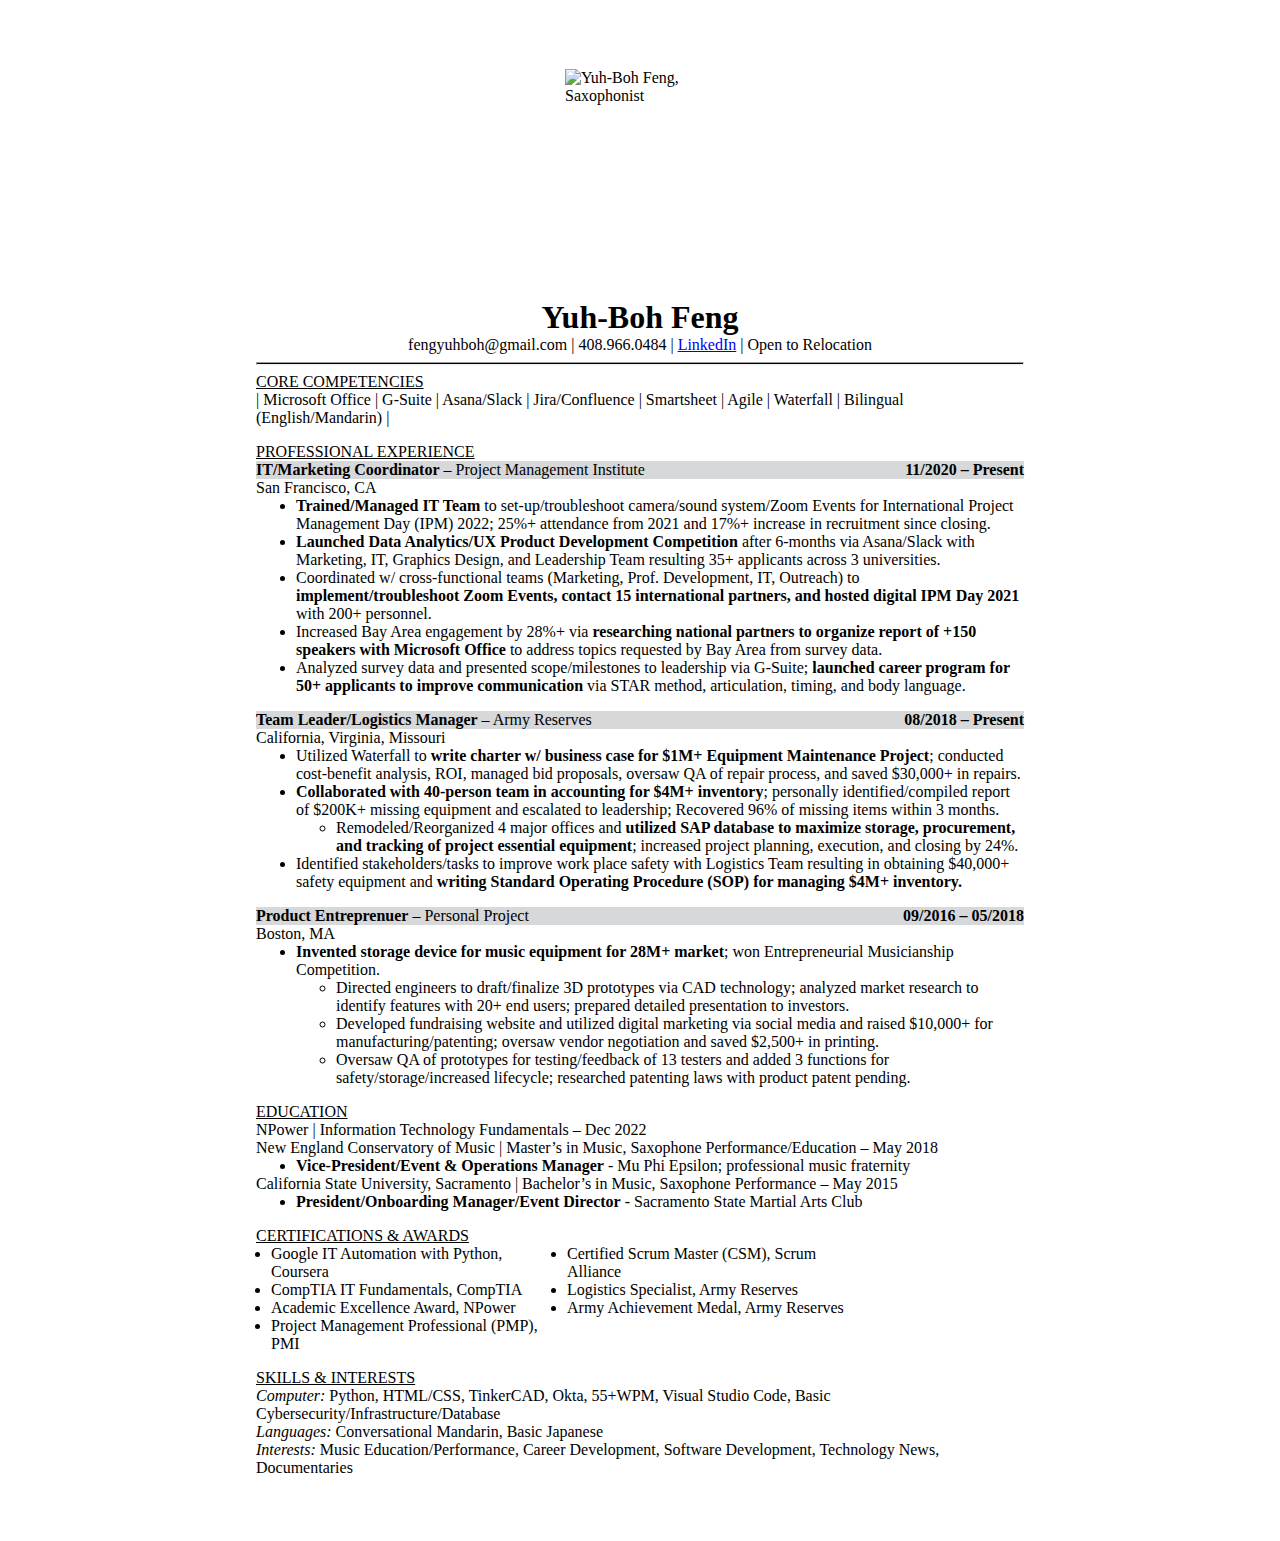
==== index.html @ 32aabe57 "Rename Resume.html to index.html" ====
<!DOCTYPE html>
<html>
<head>
  <title>JS Bin</title>
  <link rel="stylesheet" href="Resume.css"/>
</head>
<body class = "resume-margin background-texture">
  <div class="image-container center-pic">
    <img src="https://media.licdn.com/dms/image/C562DAQHJZcpuCTF6Sw/profile-treasury-image-shrink_1280_1280/0/1671875068984?e=1673492400&v=beta&t=y8sAETCMmL6xgB9-RNhYA0SqVOGxmrpcWPHvPyRs4U4" alt="Yuh-Boh Feng, Saxophonist" class="center-pic"/>
    <img class="transition-image" src="https://media.licdn.com/dms/image/C562DAQHiDE2GqE82qA/profile-treasury-image-shrink_1280_1280/0/1671875056555?e=1673492400&v=beta&t=GBKtTxIRTZNv1xBwZG1P95wuf1sAkIZ_cJOy5DMlfVA" alt="Yuh-Boh Feng, Dooting"/>
  </div>

  <h1 class="center spacing-tb">Yuh-Boh Feng </h1>
  <p class="trebuchet center spacing-tb">fengyuhboh@gmail.com | 408.966.0484 | <a href="https://www.linkedin.com/in/yuhboh-feng-pm/">LinkedIn</a> | Open to Relocation</p>
  <hr>
  <p class="B-U spacing-tb">CORE COMPETENCIES</p>
  <p class="spacing-tb">| Microsoft Office | G-Suite | Asana/Slack | Jira/Confluence | Smartsheet | Agile | Waterfall | Bilingual (English/Mandarin) |</p>
  
  <p class="B-U spacing-b">PROFESSIONAL EXPERIENCE</p>
  <p class="spacing-tb background-grey"><strong class="background-grey">IT/Marketing Coordinator</strong> – Project Management Institute <strong class = "float-right">11/2020 – Present</strong></p>
  <p class="spacing-tb">San Francisco, CA </p>
  <ul class="spacing-tb">
    <li><strong>Trained/Managed IT Team</strong> to set-up/troubleshoot camera/sound system/Zoom Events for International Project Management Day (IPM) 2022; 25%+ attendance from 2021 and 17%+ increase in recruitment since closing.</li>
    <li><strong>Launched Data Analytics/UX Product Development Competition</strong> after 6-months via Asana/Slack with Marketing, IT, Graphics Design, and Leadership Team resulting 35+ applicants across 3 universities.</li>
    <li>Coordinated w/ cross-functional teams (Marketing, Prof. Development, IT, Outreach) to <strong>implement/troubleshoot Zoom Events, contact 15 international partners, and hosted digital IPM Day 2021</strong> with 200+ personnel.</li>
    <li>Increased Bay Area engagement by 28%+ via <strong>researching national partners to organize report of +150 speakers with Microsoft Office</strong> to address topics requested by Bay Area from survey data.</li>
    <li>Analyzed survey data and presented scope/milestones to leadership via G-Suite; <strong>launched career program for 50+ applicants to improve communication</strong> via STAR method, articulation, timing, and body language.</li>
  </ul>
  
  <p class="spacing-b background-grey"><strong class="background-grey">Team Leader/Logistics Manager</strong> – Army Reserves <strong class = "float-right">08/2018 – Present</strong></p>
  <p class="spacing-tb">California, Virginia, Missouri
  <ul class="spacing-tb">
    <li>Utilized Waterfall to <strong>write charter w/ business case for $1M+ Equipment Maintenance Project</strong>; conducted cost-benefit analysis, ROI, managed bid proposals, oversaw QA of repair process, and saved $30,000+ in repairs.</li>
    <li><strong>Collaborated with 40-person team in accounting for $4M+ inventory</strong>; personally identified/compiled report of $200K+ missing equipment and escalated to leadership; Recovered 96% of missing items within 3 months.</li>
      <ul>
        <li>Remodeled/Reorganized 4 major offices and <strong>utilized SAP database to maximize storage, procurement, and tracking of project essential equipment</strong>; increased project planning, execution, and closing by 24%.</li>
      </ul>
    <li>Identified stakeholders/tasks to improve work place safety with Logistics Team resulting in obtaining $40,000+ safety equipment and <strong class= "bold">writing Standard Operating Procedure (SOP) for managing $4M+ inventory.</strong></li>
  </ul>
  
  <p class="spacing-b background-grey"><strong class="background-grey">Product Entreprenuer</strong> – Personal Project <strong class = "float-right">09/2016 – 05/2018</strong></p>
  <p class="spacing-tb">Boston, MA</p>
    <ul class="spacing-tb">
      <li><strong>Invented storage device for music equipment for 28M+ market</strong>; won Entrepreneurial Musicianship Competition.</li>
      <ul>
        <li>Directed engineers to draft/finalize 3D prototypes via CAD technology; analyzed market research to identify features with 20+ end users; prepared detailed presentation to investors.
          <li>Developed fundraising website and utilized digital marketing via social media and raised $10,000+ for manufacturing/patenting; oversaw vendor negotiation and saved $2,500+ in printing.</li>
        <li>Oversaw QA of prototypes for testing/feedback of 13 testers and added 3 functions for safety/storage/increased lifecycle; researched patenting laws with product patent pending.</li>
      </ul>
  </ul>
  
  <p class="B-U spacing-b">EDUCATION</p>
  <p class="spacing-tb">NPower | Information Technology Fundamentals – Dec 2022 </p>
  <p class="spacing-tb">New England Conservatory of Music | Master’s in Music, Saxophone Performance/Education – May 2018</p>
    <ul class="spacing-tb">
      <li><strong>Vice-President/Event & Operations Manager</strong> - Mu Phi Epsilon; professional music fraternity</li>
    </ul>
  <p class="spacing-tb">California State University, Sacramento | Bachelor’s in Music, Saxophone Performance – May 2015</p>
    <ul class="spacing-tb">
      <li><strong>President/Onboarding Manager/Event Director</strong> - Sacramento State Martial Arts Club</li>
    </ul>
  
  <p class="B-U spacing-b">CERTIFICATIONS & AWARDS</p>
    <ul class = "columns spacing-tb" id = "menu">
      <li class="spacing-tb">Google IT Automation with Python, Coursera</li>
      <li class="spacing-tb">CompTIA IT Fundamentals, CompTIA</li>
      <li class="spacing-tb">Academic Excellence Award, NPower</li>
      <li class="spacing-tb">Project Management Professional (PMP), PMI</li>
      <li class="spacing-tb">Certified Scrum Master (CSM), Scrum Alliance</li>
      <li class="spacing-tb">Logistics Specialist, Army Reserves</li>
      <li class="spacing-tb">Army Achievement Medal, Army Reserves</li>
    </ul>
  
  <p class="B-U spacing-b">SKILLS & INTERESTS</p>
  <p class="spacing-tb"><em>Computer:</em> Python, HTML/CSS, TinkerCAD, Okta, 55+WPM, Visual Studio Code, Basic Cybersecurity/Infrastructure/Database</p>
  <p class="spacing-tb"><em>Languages:</em> Conversational Mandarin, Basic Japanese </p>
  <p class="spacing-tb"><em>Interests:</em> Music Education/Performance, Career Development, Software Development, Technology News, Documentaries</p>
</body>
</html>
---- Resume.css ----
.background-grey {
  background-color: #d6d8da;
}

.background-texture {
  background-image: url(https://images.squarespace-cdn.com/content/v1/55bf49b0e4b09d989749e9c3/1448403547178-ERSW5WGA0JNF8XNZON1H/Home.png?format=2500w);
  background-size: cover;
  background-repeat: no-repeat;
}

.background-white {
  background-color: white;
}

.B-U {
  text-decoration: underline;
}

.center {
  text-align: center;
}

.center-pic {
  display: block;
  margin-left: auto;
  margin-right: auto;
  width: 150px;
}

.columns {
  columns: 2;
  text-align: left;
}

.float-right {
  float: right;
}

hr {
  height: 1px;
  background-color: #000000;
}

.image-container {
  height: 225.087px;
  width: 150px;
  border: 5px solid white;
  position: relative;

}

.image-container img {
  width: 100%;
  height: 100%;
}

#menu {
  margin: 15px;
  margin-top: 0px;
  padding: 0px;
  width: 75%;
}

.spacing-b {
  margin-bottom: 0px;
}

.spacing-tb {
  margin-top: 0px;
  margin-bottom: 0px;
}

.resume-margin {
  margin: 5% 20%
}

.transition-image {
  position: absolute;
  top: 0px;
  left: 0px;
  opacity: 0;
  transition: opacity 0.5s ease-in;
}

.transition-image:hover {
  opacity: 1;
}

.trebuchet {
  font-family: Trebuchet MS;
}
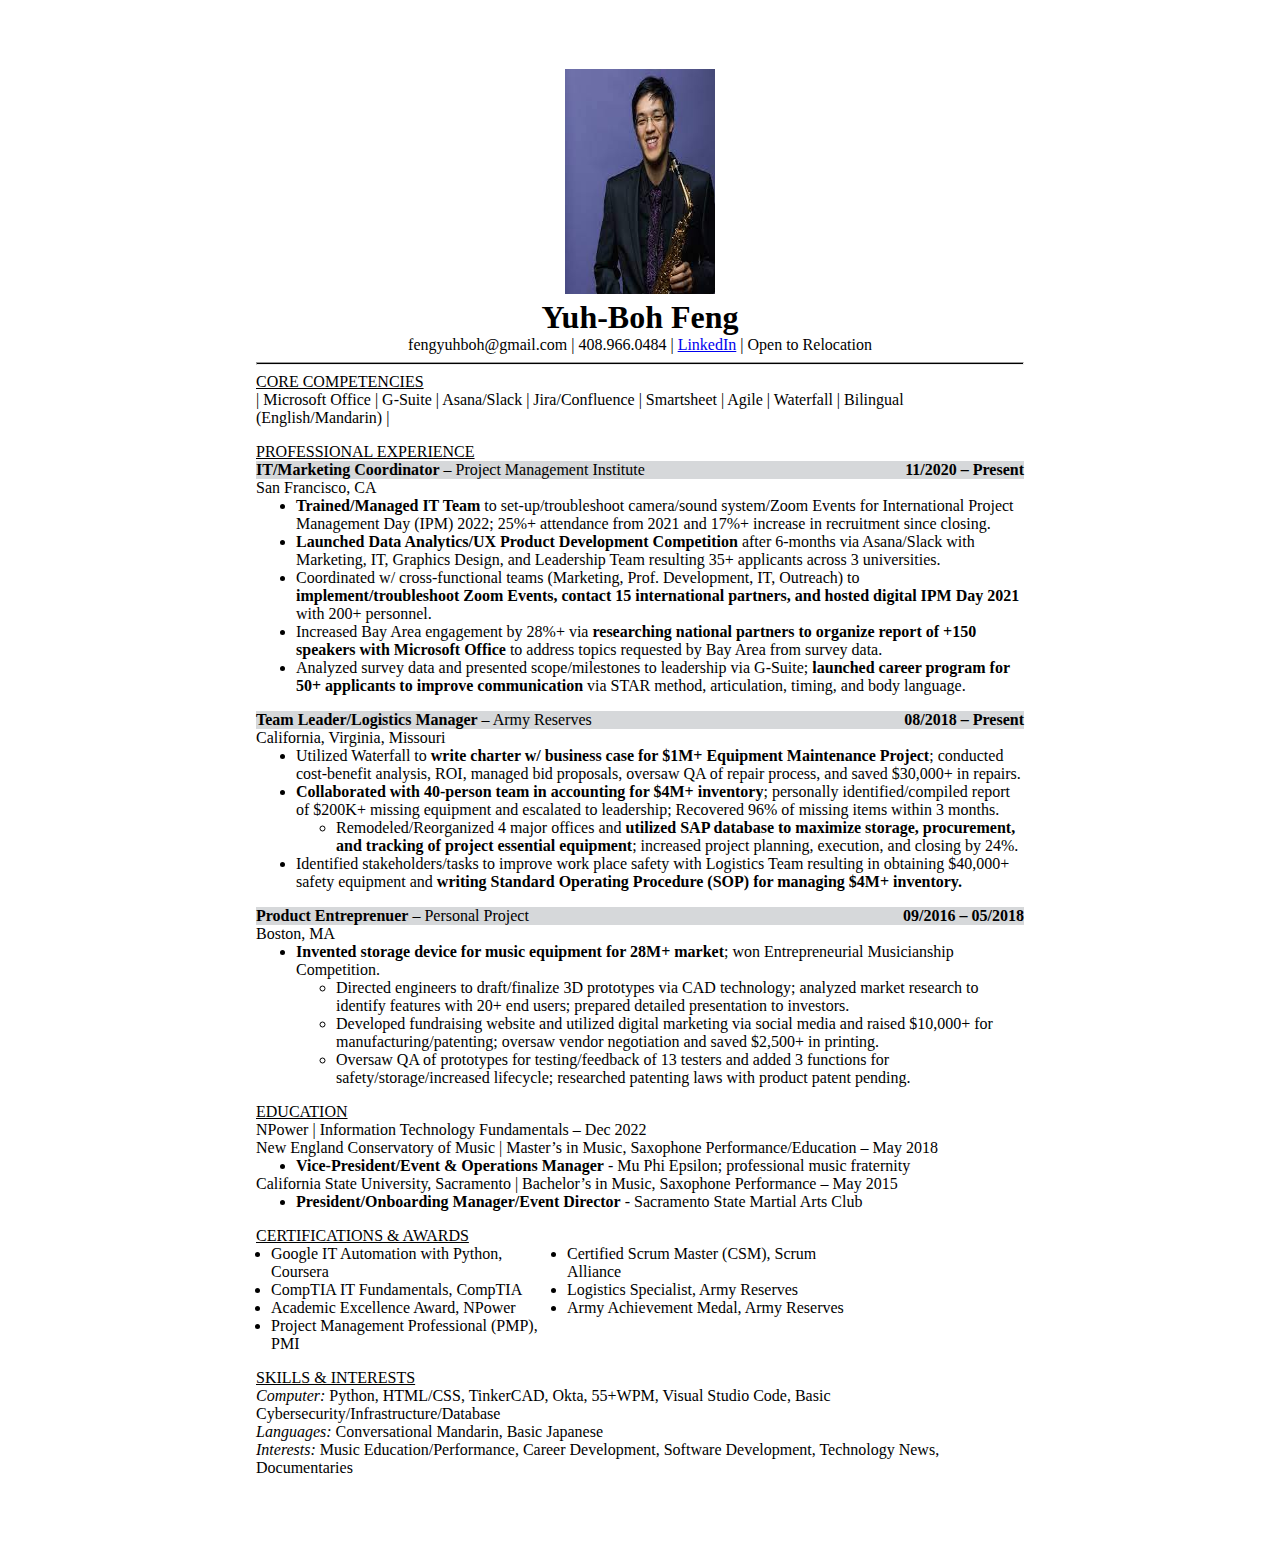
==== commit f860b834: "image" ====
--- a/index.html
+++ b/index.html
@@ -6,8 +6,8 @@
 </head>
 <body class = "resume-margin background-texture">
   <div class="image-container center-pic">
-    <img src="https://media.licdn.com/dms/image/C562DAQHJZcpuCTF6Sw/profile-treasury-image-shrink_1280_1280/0/1671875068984?e=1673492400&v=beta&t=y8sAETCMmL6xgB9-RNhYA0SqVOGxmrpcWPHvPyRs4U4" alt="Yuh-Boh Feng, Saxophonist" class="center-pic"/>
-    <img class="transition-image" src="https://media.licdn.com/dms/image/C562DAQHiDE2GqE82qA/profile-treasury-image-shrink_1280_1280/0/1671875056555?e=1673492400&v=beta&t=GBKtTxIRTZNv1xBwZG1P95wuf1sAkIZ_cJOy5DMlfVA" alt="Yuh-Boh Feng, Dooting"/>
+    <img src="[data-uri]" alt="Yuh-Boh Feng, Saxophonist" class="center-pic"/>
+    <img class="transition-image" src="[data-uri]" alt="Yuh-Boh Feng"/>
   </div>
 
   <h1 class="center spacing-tb">Yuh-Boh Feng </h1>
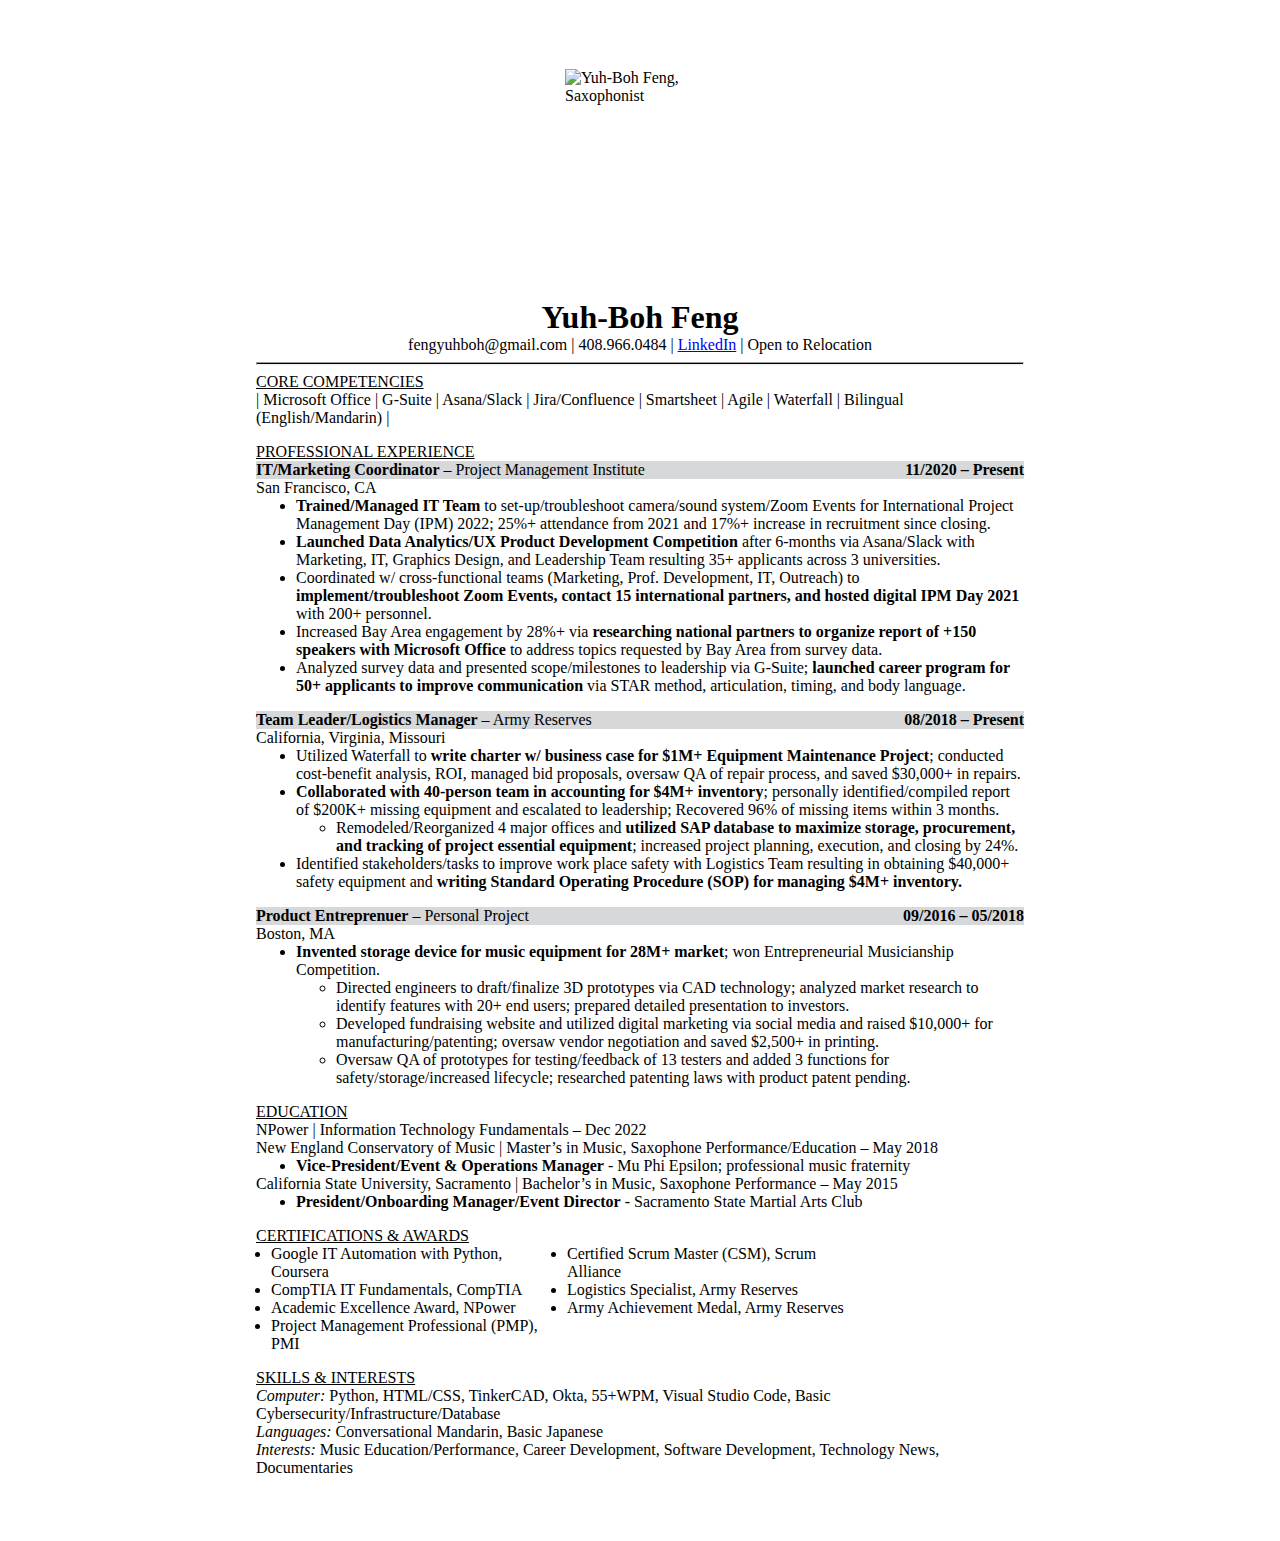
==== commit 2122b300: "Update index.html" ====
--- a/index.html
+++ b/index.html
@@ -6,8 +6,8 @@
 </head>
 <body class = "resume-margin background-texture">
   <div class="image-container center-pic">
-    <img src="[data-uri]" alt="Yuh-Boh Feng, Saxophonist" class="center-pic"/>
-    <img class="transition-image" src="[data-uri]" alt="Yuh-Boh Feng"/>
+    <img src="images/Yuh-Boh_Feng_043.jpg" alt="Yuh-Boh Feng, Saxophonist" class="center-pic"/>
+    <img class="transition-image" src="images/Yuh-Boh_Feng_053.jpg" alt="Yuh-Boh Feng, Dooting"/>
   </div>
 
   <h1 class="center spacing-tb">Yuh-Boh Feng </h1>
